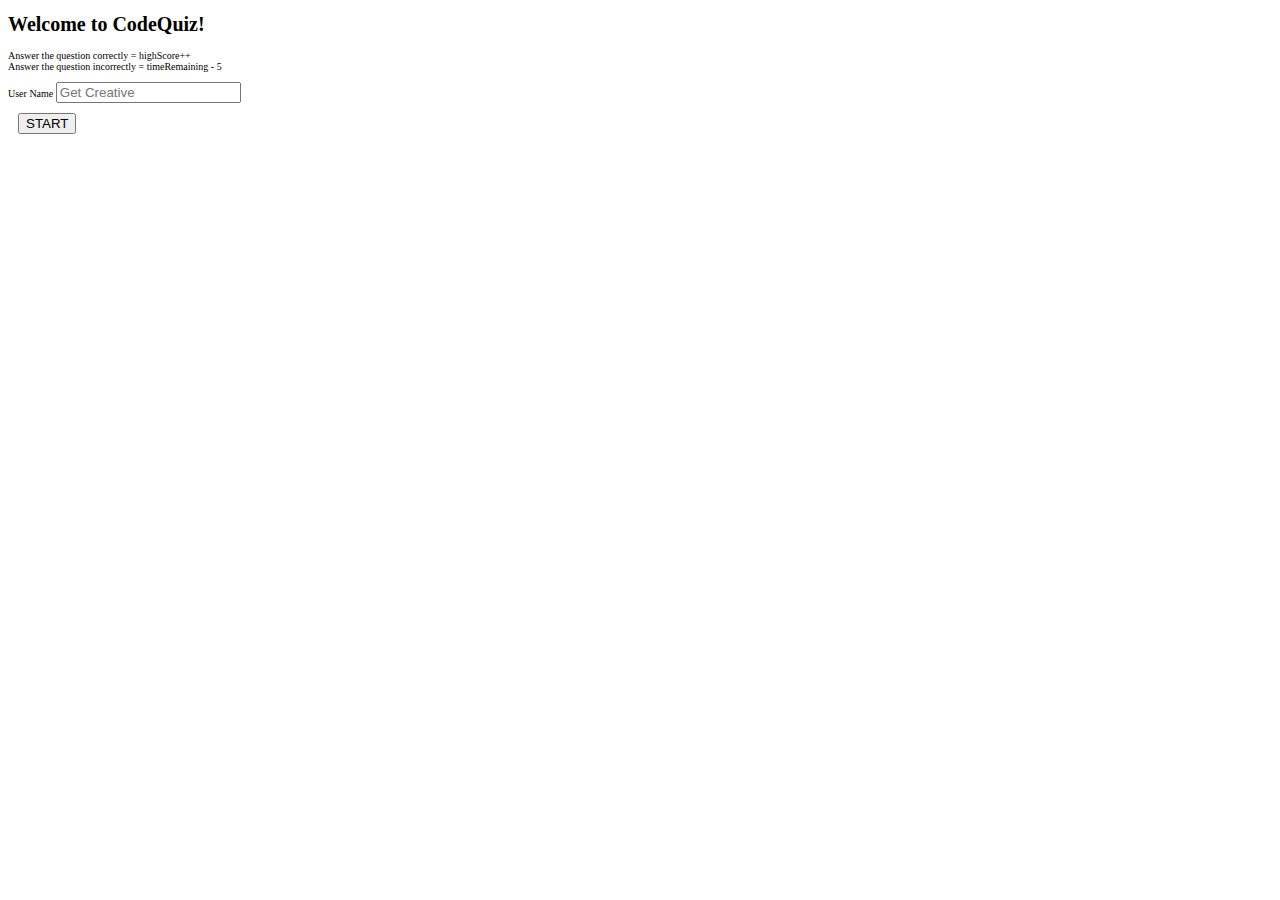
==== index.html @ 84753b2f "fixed local storage parse" ====
<!DOCTYPE html>
<html lang="en">
  <head>
    <meta charset="UTF-8" />
    <meta http-equiv="X-UA-Compatible" content="IE=edge" />
    <meta name="viewport" content="width=device-width, initial-scale=1.0" />
    <title>CodeQuiz</title>
    <link rel="stylesheet" href="./assets/css/style.css" />
  </head>
  <body>
    <!--main content shell-->
    <div class="container">
      <div id="instructions" class="instructions">
        <h1>Welcome to CodeQuiz!</h1>
        <p>
          Answer the question correctly = highScore++<br />Answer the question
          incorrectly = timeRemaining - 5
        </p>
      </div>
      <!--quiz content-->
      <div id="quiz-content">
        <div id="question-container" class="hidden">
          <!--questions-->
          <div id="question"></div>
          <!--answers-->
          <div id="answer-buttons" class="btn-grid"></div>
        </div>
        <!--correct answer prompt-->
        <div id="correct-prompt" class="correct-prompt hidden">
          <h2>Correct!</h2>
        </div>
        <!--wrong answer prompt-->
        <div id="wrong-prompt" class="wrong-prompt hidden">
          <h2>Wrong!</h2>
          <h3>The Correct Answer Was:</h3>
          <h4 id="return-correct"></h4>
        </div>
        <div id="end-screen" class="end-screen hidden">
            <h1>GAME OVER!</h1>
            <h1 id="submit-username" class="hidden">PLEASE SUBMIT USERNAME</h1>
            <h2>Your Score</h2>
            <h2 id="high-score"></h2>        
        </div>
      </div>
      <!--main quiz nav buttons-->
      <div class="controls">
          <form id="user-name-form" class="user-name-form" name="form1" method="POST">
            <div class="input-group">
                <label for="user-name">User Name</label>
                <input type="text" name="user-name" id="user-name" placeholder="Get Creative" />
              </div>
              <button id="submit-btn" class="submit-btn btn hidden">SUBMIT</button>
          </form>
        <button id="start-btn" class="start-btn btn ">START</button>
        <button id="next-btn" class="next-btn btn hidden">NEXT</button>
        <button id="retry-btn" class="retry-btn btn hidden">RETRY?</button>
        <a href="highscore.html">
        <button id="high-scores" class="high-scores-btn btn hidden">HIGH SCORES</button></a>
      </div>
      <div class="countdown"><h3 id="countdown"></h3></div>
    </div>
    <script src="./assets/js/script.js"></script>
  </body>
</html>
---- assets/css/style.css ----
* {
  box-sizing: border-box;
}

:root {
  --primary: #009a93;
  --secondary: #451d9f;
  --tertiary: rgb(223, 220, 249);
  --grey: #333333;
  font-size: 62.5%;
}

.btn {
  margin: 10px;
  display: block;
}

.hidden {
  display: none;
}
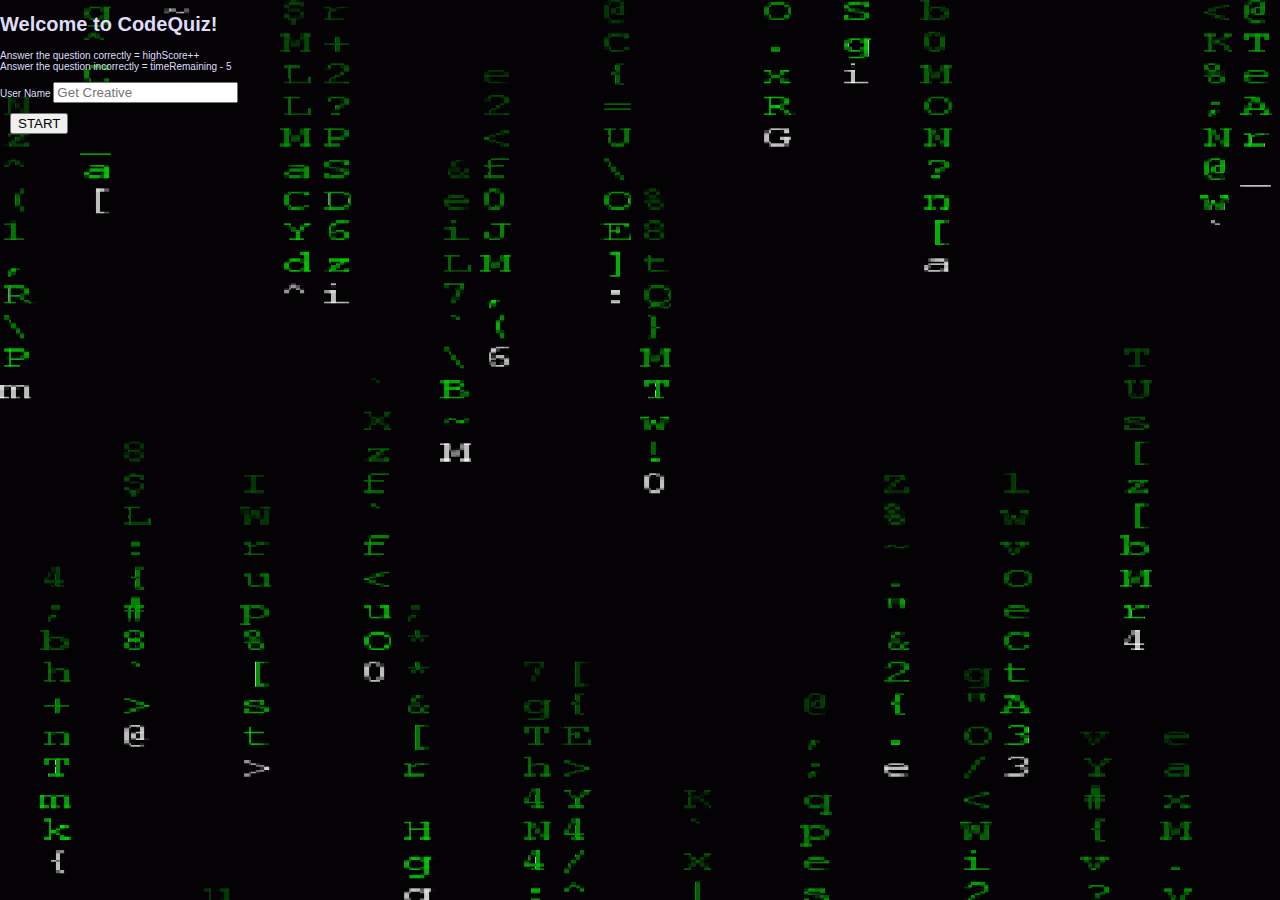
==== commit 1b022d3e: "css styling started" ====
--- a/index.html
+++ b/index.html
@@ -7,7 +7,7 @@
     <title>CodeQuiz</title>
     <link rel="stylesheet" href="./assets/css/style.css" />
   </head>
-  <body>
+  <body bg-image="./assets/images/background.gif">
     <!--main content shell-->
     <div class="container">
       <div id="instructions" class="instructions">
@@ -42,6 +42,10 @@
             <h2 id="high-score"></h2>        
         </div>
       </div>
+      <div id="scoreboard" class="scoreboard hidden">
+          <h1>THE TOP 10</h1>
+          <ul id="scoreboard-list" class="scoreboard-list"></ul>
+      </div>
       <!--main quiz nav buttons-->
       <div class="controls">
           <form id="user-name-form" class="user-name-form" name="form1" method="POST">
@@ -54,8 +58,7 @@
         <button id="start-btn" class="start-btn btn ">START</button>
         <button id="next-btn" class="next-btn btn hidden">NEXT</button>
         <button id="retry-btn" class="retry-btn btn hidden">RETRY?</button>
-        <a href="highscore.html">
-        <button id="high-scores" class="high-scores-btn btn hidden">HIGH SCORES</button></a>
+        <button id="high-scores" class="high-scores-btn btn hidden">HIGH SCORES</button>
       </div>
       <div class="countdown"><h3 id="countdown"></h3></div>
     </div>
--- a/assets/css/style.css
+++ b/assets/css/style.css
@@ -10,6 +10,20 @@
   font-size: 62.5%;
 }
 
+body {
+    background: #333333;
+    background-image: url('/assets/images/background.gif');
+    background-size: cover;
+    color: var(--tertiary);
+    margin: 0;
+    padding: 0;
+    display: flex;
+    min-height: 100vh;
+    flex-direction: column;
+    font-family: Verdana, Geneva, Tahoma, sans-serif;
+    
+  }
+
 .btn {
   margin: 10px;
   display: block;
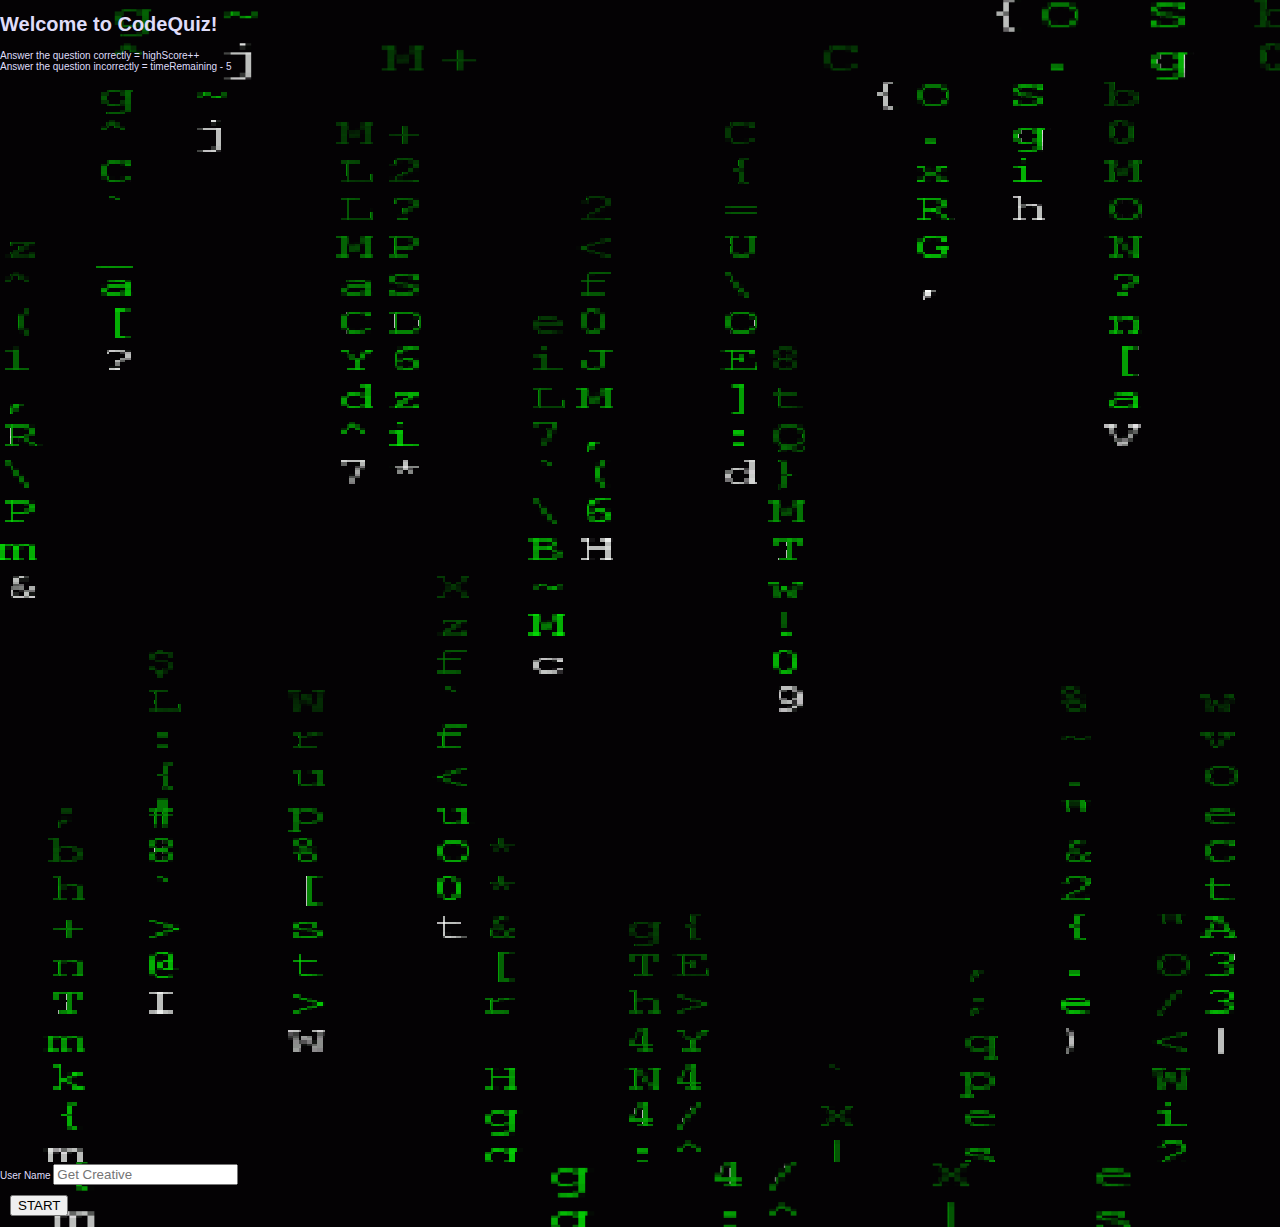
==== commit 725e110d: "no idea what i'm doing" ====
--- a/index.html
+++ b/index.html
@@ -7,7 +7,7 @@
     <title>CodeQuiz</title>
     <link rel="stylesheet" href="./assets/css/style.css" />
   </head>
-  <body bg-image="./assets/images/background.gif">
+  <body>
     <!--main content shell-->
     <div class="container">
       <div id="instructions" class="instructions">
@@ -19,6 +19,7 @@
       </div>
       <!--quiz content-->
       <div id="quiz-content">
+        <div><img src="assets\images\background.gif"></div>
         <div id="question-container" class="hidden">
           <!--questions-->
           <div id="question"></div>
--- a/assets/css/style.css
+++ b/assets/css/style.css
@@ -13,6 +13,7 @@
 body {
     background: #333333;
     background-image: url('/assets/images/background.gif');
+    /* background-image: url('/assets/images/background.gif'); */
     background-size: cover;
     color: var(--tertiary);
     margin: 0;
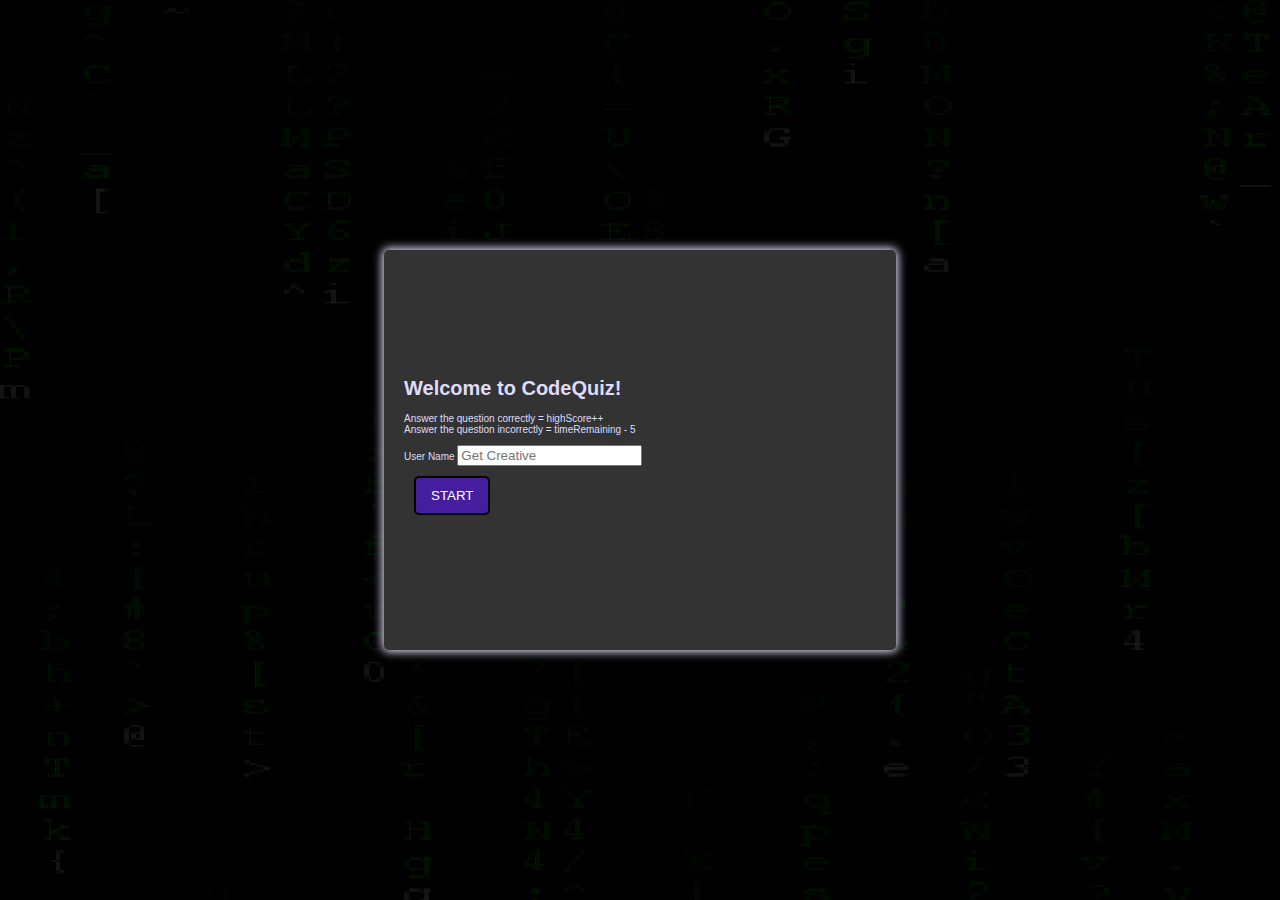
==== commit df66403c: "updating styling" ====
--- a/index.html
+++ b/index.html
@@ -8,9 +8,10 @@
     <link rel="stylesheet" href="./assets/css/style.css" />
   </head>
   <body>
+    <main>
     <!--main content shell-->
     <div class="container">
-      <div id="instructions" class="instructions">
+      <div id="instructions" class="instructions flex">
         <h1>Welcome to CodeQuiz!</h1>
         <p>
           Answer the question correctly = highScore++<br />Answer the question
@@ -18,25 +19,24 @@
         </p>
       </div>
       <!--quiz content-->
-      <div id="quiz-content">
-        <div><img src="assets\images\background.gif"></div>
-        <div id="question-container" class="hidden">
+      <div id="quiz-content" class="flex">
+          <div id="question-container" class="hidden">
           <!--questions-->
           <div id="question"></div>
           <!--answers-->
-          <div id="answer-buttons" class="btn-grid"></div>
+          <div id="answer-buttons" class="btn-grid flex"></div>
         </div>
         <!--correct answer prompt-->
-        <div id="correct-prompt" class="correct-prompt hidden">
+        <div id="correct-prompt" class="correct-prompt hidden flex">
           <h2>Correct!</h2>
         </div>
         <!--wrong answer prompt-->
-        <div id="wrong-prompt" class="wrong-prompt hidden">
+        <div id="wrong-prompt" class="wrong-prompt hidden flex">
           <h2>Wrong!</h2>
           <h3>The Correct Answer Was:</h3>
           <h4 id="return-correct"></h4>
         </div>
-        <div id="end-screen" class="end-screen hidden">
+        <div id="end-screen" class="end-screen hidden flex">
             <h1>GAME OVER!</h1>
             <h1 id="submit-username" class="hidden">PLEASE SUBMIT USERNAME</h1>
             <h2>Your Score</h2>
@@ -48,7 +48,7 @@
           <ul id="scoreboard-list" class="scoreboard-list"></ul>
       </div>
       <!--main quiz nav buttons-->
-      <div class="controls">
+      <div class="controls flex">
           <form id="user-name-form" class="user-name-form" name="form1" method="POST">
             <div class="input-group">
                 <label for="user-name">User Name</label>
@@ -63,6 +63,7 @@
       </div>
       <div class="countdown"><h3 id="countdown"></h3></div>
     </div>
+    </main>
     <script src="./assets/js/script.js"></script>
   </body>
 </html>
--- a/assets/css/style.css
+++ b/assets/css/style.css
@@ -11,25 +11,67 @@
 }
 
 body {
-    background: #333333;
-    background-image: url('/assets/images/background.gif');
-    /* background-image: url('/assets/images/background.gif'); */
+    background: #000000;
+    background-image: url('../images/background.gif');
     background-size: cover;
     color: var(--tertiary);
     margin: 0;
     padding: 0;
     display: flex;
+    justify-content: center;
+    align-content: center;
     min-height: 100vh;
     flex-direction: column;
     font-family: Verdana, Geneva, Tahoma, sans-serif;
     
   }
-
+main {
+  display:flex;
+  flex-wrap: wrap;
+  width: 100vw;
+  min-height: 100vh;
+  background-color: rgba(0,0,0,0.9);
+  justify-content: center;
+  align-content: center;
+}
+.container {
+  background-color: #333333;
+  max-width: 80%;
+  min-width: 40%;
+  min-height: 400px;
+  border-radius: 5px;
+  justify-content: center;
+  align-content: center;
+  padding: 20px;
+  box-shadow: 0 0 10px 2px;
+  
+}
 .btn {
   margin: 10px;
-  display: block;
+  display: grid;
+  background-color: var(--secondary);
+  border: 2px solid #000000;
+  border-radius: 5px;
+  padding: 10px 15px;
+  color: #ffffff;
+  outline: none;
+}
+
+.btn:hover {
+  border: 2px solid #666666;
 }
 
 .hidden {
   display: none;
 }
+.scoreboard-list {
+  font-size: 0.6vw;
+  list-style-type: none;
+  padding: 0;
+}
+.flex {
+  display: flex 1;
+  flex-wrap: wrap;
+  justify-content: center;
+  align-content: center;
+}
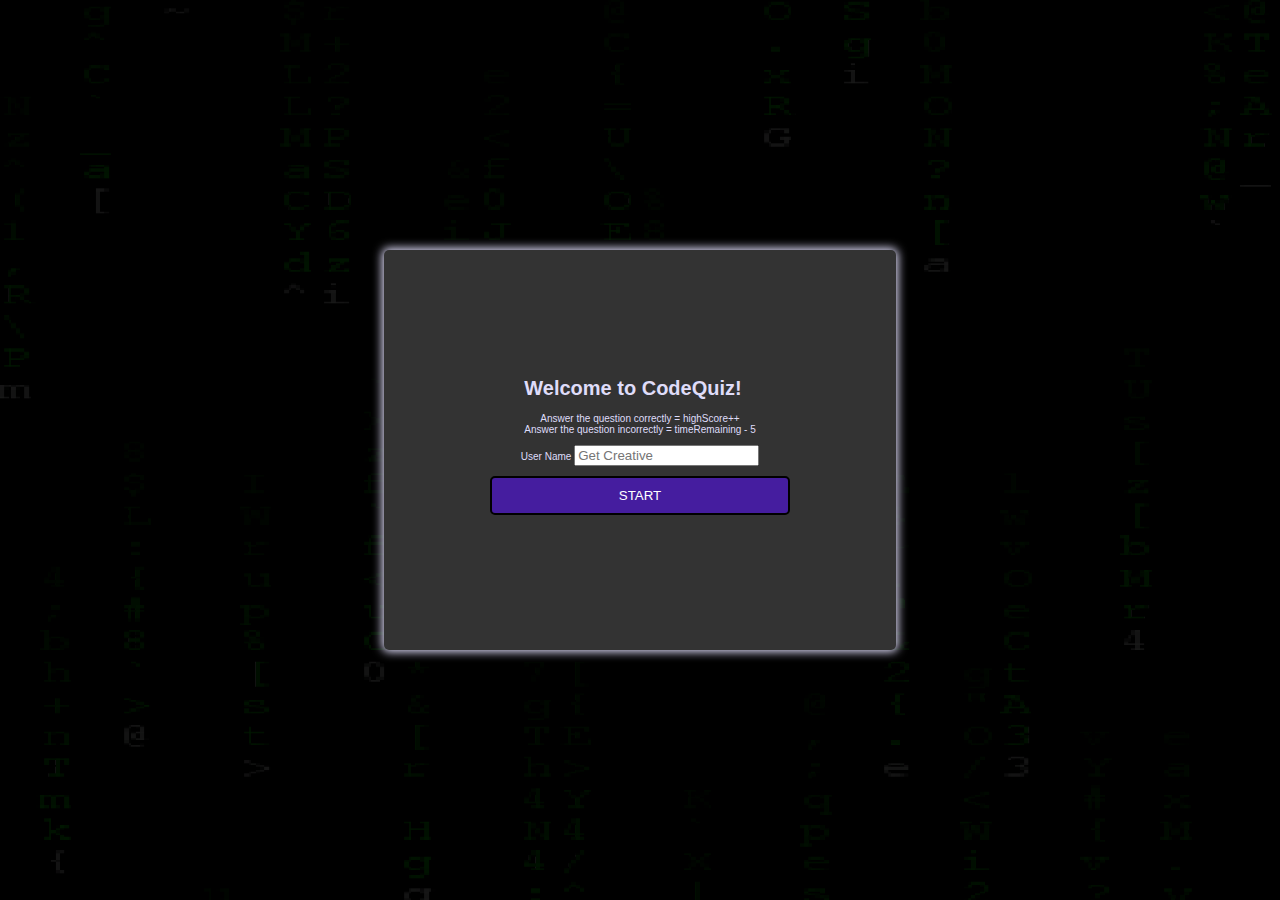
==== commit 2d50624f: "cleaning up flexbox" ====
--- a/index.html
+++ b/index.html
@@ -11,7 +11,7 @@
     <main>
     <!--main content shell-->
     <div class="container">
-      <div id="instructions" class="instructions flex">
+      <div id="instructions" class="instructions">
         <h1>Welcome to CodeQuiz!</h1>
         <p>
           Answer the question correctly = highScore++<br />Answer the question
@@ -19,49 +19,49 @@
         </p>
       </div>
       <!--quiz content-->
-      <div id="quiz-content" class="flex">
+      <div id="quiz-content" class="">
           <div id="question-container" class="hidden">
           <!--questions-->
           <div id="question"></div>
           <!--answers-->
-          <div id="answer-buttons" class="btn-grid flex"></div>
+          <div id="answer-buttons" class="btn-grid"></div>
         </div>
         <!--correct answer prompt-->
-        <div id="correct-prompt" class="correct-prompt hidden flex">
+        <div id="correct-prompt" class="hidden center">
           <h2>Correct!</h2>
         </div>
         <!--wrong answer prompt-->
-        <div id="wrong-prompt" class="wrong-prompt hidden flex">
+        <div id="wrong-prompt" class="hidden center">
           <h2>Wrong!</h2>
           <h3>The Correct Answer Was:</h3>
           <h4 id="return-correct"></h4>
         </div>
-        <div id="end-screen" class="end-screen hidden flex">
+        <div id="end-screen" class="hidden center">
             <h1>GAME OVER!</h1>
             <h1 id="submit-username" class="hidden">PLEASE SUBMIT USERNAME</h1>
             <h2>Your Score</h2>
             <h2 id="high-score"></h2>        
         </div>
       </div>
-      <div id="scoreboard" class="scoreboard hidden">
+      <div id="scoreboard" class="hidden center">
           <h1>THE TOP 10</h1>
           <ul id="scoreboard-list" class="scoreboard-list"></ul>
       </div>
       <!--main quiz nav buttons-->
-      <div class="controls flex">
-          <form id="user-name-form" class="user-name-form" name="form1" method="POST">
-            <div class="input-group">
+      <div class="center">
+          <form id="user-name-form" class="" name="form1" method="POST">
+            <div class="">
                 <label for="user-name">User Name</label>
                 <input type="text" name="user-name" id="user-name" placeholder="Get Creative" />
               </div>
-              <button id="submit-btn" class="submit-btn btn hidden">SUBMIT</button>
+              <button id="submit-btn" class="btn hidden">SUBMIT</button>
           </form>
-        <button id="start-btn" class="start-btn btn ">START</button>
-        <button id="next-btn" class="next-btn btn hidden">NEXT</button>
-        <button id="retry-btn" class="retry-btn btn hidden">RETRY?</button>
-        <button id="high-scores" class="high-scores-btn btn hidden">HIGH SCORES</button>
+        <button id="start-btn" class="btn">START</button>
+        <button id="next-btn" class="btn hidden">NEXT</button>
+        <button id="retry-btn" class="btn hidden">RETRY?</button>
+        <button id="high-scores" class="btn hidden">HIGH SCORES</button>
       </div>
-      <div class="countdown"><h3 id="countdown"></h3></div>
+      <div class=""><h3 id="countdown"></h3></div>
     </div>
     </main>
     <script src="./assets/js/script.js"></script>
--- a/assets/css/style.css
+++ b/assets/css/style.css
@@ -17,44 +17,43 @@
     color: var(--tertiary);
     margin: 0;
     padding: 0;
-    display: flex;
-    justify-content: center;
-    align-content: center;
     min-height: 100vh;
-    flex-direction: column;
-    font-family: Verdana, Geneva, Tahoma, sans-serif;
-    
+    font-family: Verdana, Geneva, Tahoma, sans-serif;   
   }
 main {
   display:flex;
-  flex-wrap: wrap;
   width: 100vw;
   min-height: 100vh;
   background-color: rgba(0,0,0,0.9);
   justify-content: center;
-  align-content: center;
+  align-items: center;
 }
 .container {
   background-color: #333333;
   max-width: 80%;
   min-width: 40%;
-  min-height: 400px;
+  height: 400px;
   border-radius: 5px;
-  justify-content: center;
-  align-content: center;
   padding: 20px;
   box-shadow: 0 0 10px 2px;
-  
+  display: flex;
+  flex-direction: column;
+  justify-content: center;
+  align-items: center;
 }
 .btn {
   margin: 10px;
-  display: grid;
+  display: grid;  
   background-color: var(--secondary);
   border: 2px solid #000000;
   border-radius: 5px;
   padding: 10px 15px;
   color: #ffffff;
   outline: none;
+  width: 300px;
+}
+.btn-grid {
+  align: center;
 }
 
 .btn:hover {
@@ -69,9 +68,18 @@
   list-style-type: none;
   padding: 0;
 }
-.flex {
-  display: flex 1;
-  flex-wrap: wrap;
-  justify-content: center;
+.instructions p {
+  text-align: center;
+}
+.center {
+  align-items: center;
+  text-align: center;
   align-content: center;
 }
+/* MEDIA QUERY FOR MOBILE PHONES AND SMALLER */
+@media screen and (max-width: 575px) {
+  .container {
+    max-width: 95%;
+    min-width: 80%;
+  }
+}